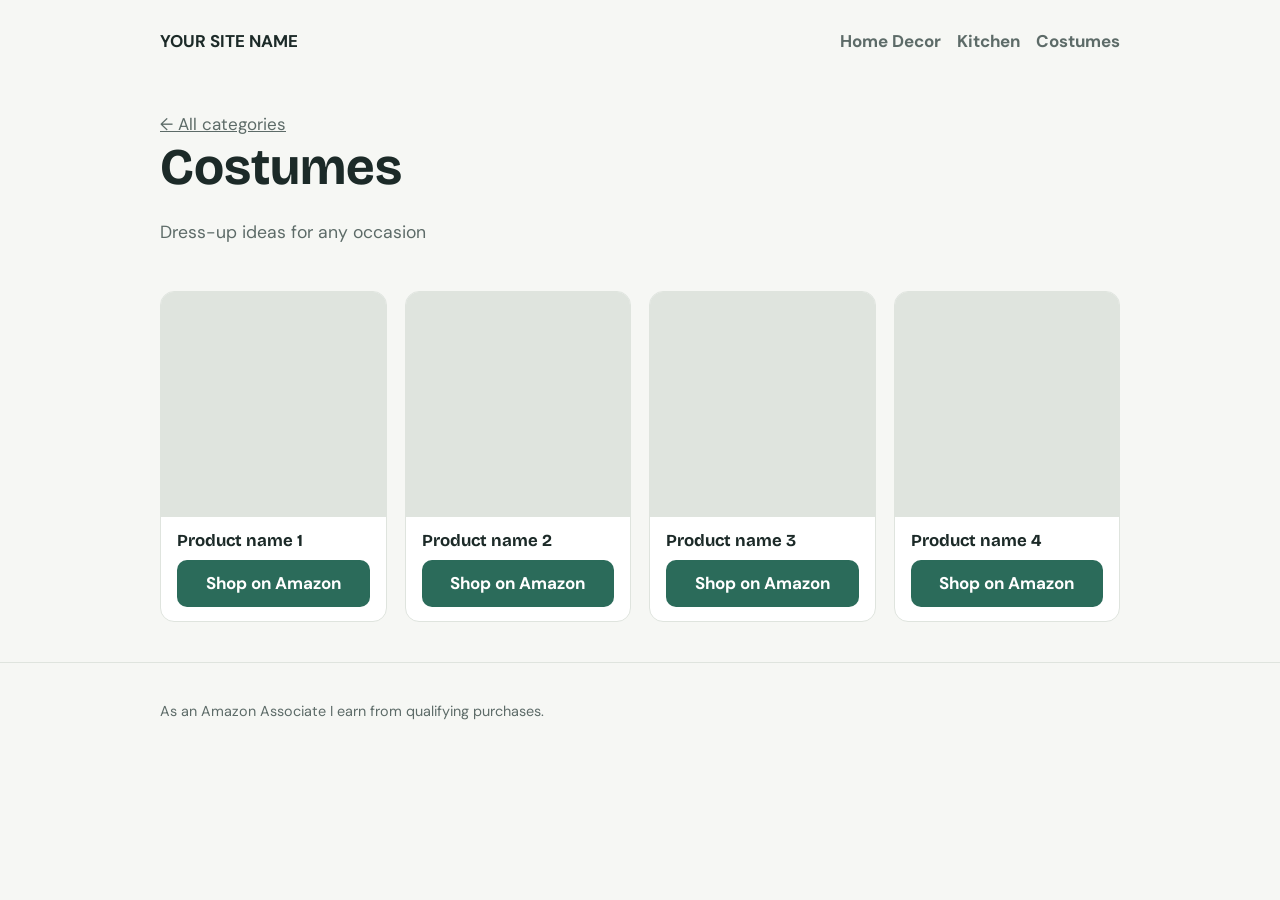
==== costumes.html @ 162de4df "Add files via upload" ====
<!doctype html>
<html lang="en"><head><meta charset="utf-8">
<meta name="viewport" content="width=device-width, initial-scale=1">
<title>Costumes – YOUR SITE NAME</title>
<meta name="description" content="Dress-up ideas for any occasion">
<link rel="preconnect" href="https://fonts.googleapis.com"><link rel="stylesheet" href="https://fonts.googleapis.com/css2?family=Bricolage+Grotesque:wght@600;700&family=DM+Sans:wght@400;500;700&display=swap">
<link rel="stylesheet" href="style.css"></head><body>
<div class="wrap">
<header class="top"><a href="index.html">YOUR SITE NAME</a>
<nav><a href="home-decor.html">Home Decor</a><a href="kitchen.html">Kitchen</a><a href="costumes.html">Costumes</a></nav></header>
<section class="hero"><a class="back" href="index.html">&larr; All categories</a><h1>Costumes</h1><p>Dress-up ideas for any occasion</p></section>
<div class="grid">
<div class="product"><div class="img" style="background-image:url(images/costumes-1.jpg)"></div><div class="t"><h3>Product name 1</h3><a class="btn" href="PASTE-YOUR-AMAZON-LINK" target="_blank" rel="sponsored nofollow noopener">Shop on Amazon</a></div></div>
<div class="product"><div class="img" style="background-image:url(images/costumes-2.jpg)"></div><div class="t"><h3>Product name 2</h3><a class="btn" href="PASTE-YOUR-AMAZON-LINK" target="_blank" rel="sponsored nofollow noopener">Shop on Amazon</a></div></div>
<div class="product"><div class="img" style="background-image:url(images/costumes-3.jpg)"></div><div class="t"><h3>Product name 3</h3><a class="btn" href="PASTE-YOUR-AMAZON-LINK" target="_blank" rel="sponsored nofollow noopener">Shop on Amazon</a></div></div>
<div class="product"><div class="img" style="background-image:url(images/costumes-4.jpg)"></div><div class="t"><h3>Product name 4</h3><a class="btn" href="PASTE-YOUR-AMAZON-LINK" target="_blank" rel="sponsored nofollow noopener">Shop on Amazon</a></div></div>
</div>
</div>
<footer><div class="wrap"><p>As an Amazon Associate I earn from qualifying purchases.</p></div></footer>
</body></html>
---- style.css ----
:root{--bg:#f6f7f4;--ink:#1c2a28;--muted:#5d6b68;--accent:#2b6b5a;--accent-ink:#fff;--card:#fff;--line:#dfe4de}
@media (prefers-color-scheme:dark){:root{--bg:#141b1a;--ink:#eef2ef;--muted:#a3b0ac;--accent:#6fcfb4;--accent-ink:#0e1a17;--card:#1d2726;--line:#2c3937}}
*{box-sizing:border-box}
body{margin:0;background:var(--bg);color:var(--ink);font:17px/1.6 "DM Sans",system-ui,sans-serif}
h1,h2,h3{font-family:"Bricolage Grotesque","DM Sans",system-ui,sans-serif;line-height:1.15;margin:0 0 .4em}
h1{font-size:clamp(2rem,6vw,3.2rem)}
a{color:inherit}
.wrap{max-width:1000px;margin:0 auto;padding:0 20px}
header.top{padding:28px 0 8px;display:flex;justify-content:space-between;align-items:center;gap:12px;flex-wrap:wrap}
header.top a{text-decoration:none;font-weight:700}
nav a{margin-left:16px;font-weight:500;color:var(--muted)}
.hero{padding:40px 0 28px}
.hero p{max-width:52ch;color:var(--muted);font-size:1.1rem}
.grid{display:grid;grid-template-columns:repeat(auto-fill,minmax(220px,1fr));gap:18px;padding-bottom:40px}
.cat{display:block;text-decoration:none;background:var(--card);border:1px solid var(--line);border-radius:14px;overflow:hidden}
.cat .img{aspect-ratio:4/3;background:var(--line) center/cover}
.cat div.t{padding:14px 16px}
.cat h3{font-size:1.15rem;margin:0}
.cat p{margin:.2em 0 0;color:var(--muted);font-size:.95rem}
.cat:hover,.cat:focus-visible{border-color:var(--accent)}
.product{background:var(--card);border:1px solid var(--line);border-radius:14px;overflow:hidden;display:flex;flex-direction:column}
.product .img{aspect-ratio:1;background:var(--line) center/cover}
.product .t{padding:14px 16px;display:flex;flex-direction:column;gap:10px;flex:1}
.product h3{font-size:1.05rem;margin:0}
.btn{display:inline-block;margin-top:auto;background:var(--accent);color:var(--accent-ink);text-decoration:none;font-weight:700;padding:10px 16px;border-radius:10px;text-align:center}
.btn:focus-visible,a:focus-visible{outline:3px solid var(--accent);outline-offset:2px}
.back{display:inline-block;margin-top:8px;color:var(--muted)}
footer{border-top:1px solid var(--line);padding:22px 0 40px;color:var(--muted);font-size:.9rem}
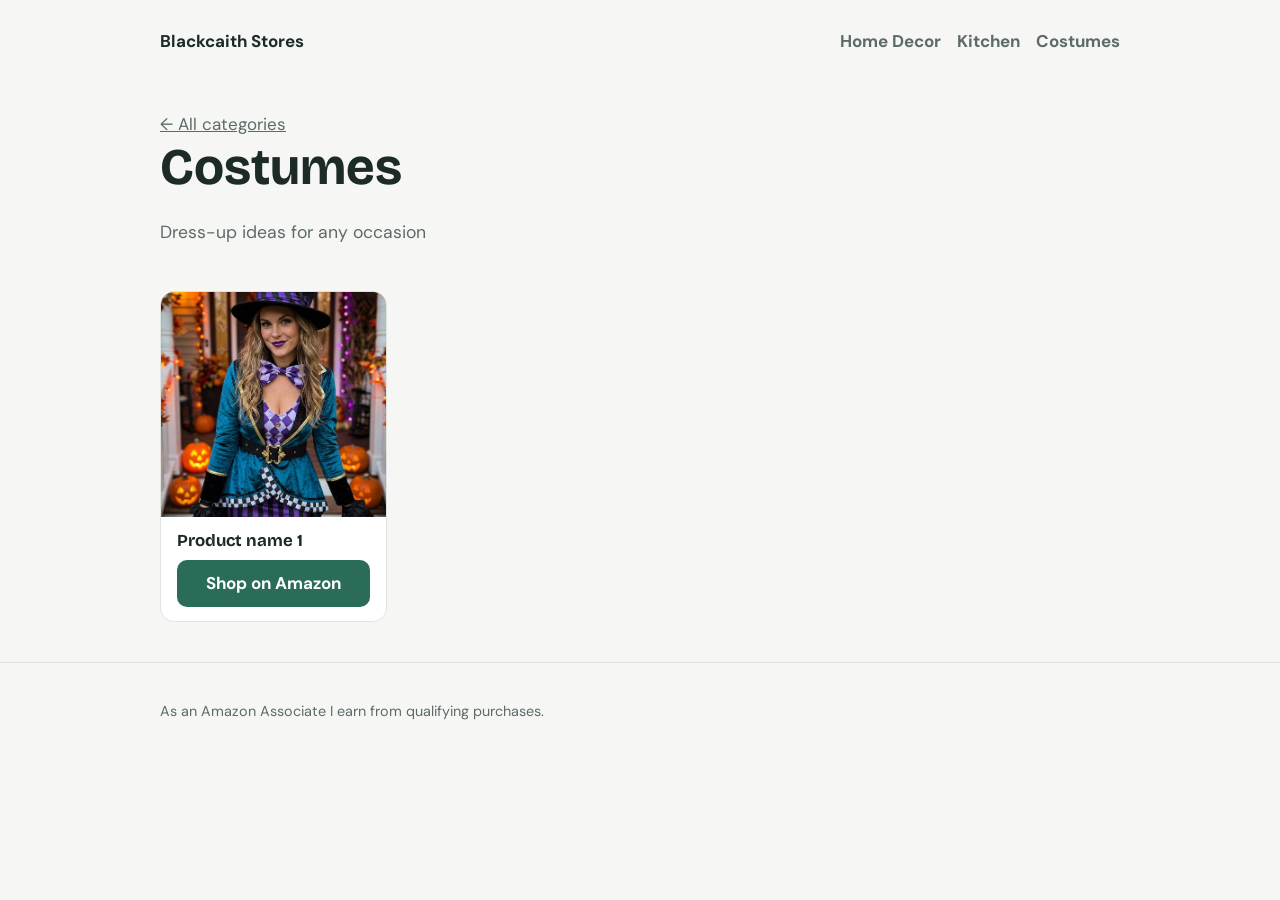
==== commit 02657e09: "Update costumes.html" ====
--- a/costumes.html
+++ b/costumes.html
@@ -1,19 +1,16 @@
 <!doctype html>
 <html lang="en"><head><meta charset="utf-8">
 <meta name="viewport" content="width=device-width, initial-scale=1">
-<title>Costumes – YOUR SITE NAME</title>
+<title>Costumes – Blackcaith Stores</title>
 <meta name="description" content="Dress-up ideas for any occasion">
 <link rel="preconnect" href="https://fonts.googleapis.com"><link rel="stylesheet" href="https://fonts.googleapis.com/css2?family=Bricolage+Grotesque:wght@600;700&family=DM+Sans:wght@400;500;700&display=swap">
 <link rel="stylesheet" href="style.css"></head><body>
 <div class="wrap">
-<header class="top"><a href="index.html">YOUR SITE NAME</a>
+<header class="top"><a href="index.html">Blackcaith Stores</a>
 <nav><a href="home-decor.html">Home Decor</a><a href="kitchen.html">Kitchen</a><a href="costumes.html">Costumes</a></nav></header>
 <section class="hero"><a class="back" href="index.html">&larr; All categories</a><h1>Costumes</h1><p>Dress-up ideas for any occasion</p></section>
 <div class="grid">
-<div class="product"><div class="img" style="background-image:url(images/costumes-1.jpg)"></div><div class="t"><h3>Product name 1</h3><a class="btn" href="PASTE-YOUR-AMAZON-LINK" target="_blank" rel="sponsored nofollow noopener">Shop on Amazon</a></div></div>
-<div class="product"><div class="img" style="background-image:url(images/costumes-2.jpg)"></div><div class="t"><h3>Product name 2</h3><a class="btn" href="PASTE-YOUR-AMAZON-LINK" target="_blank" rel="sponsored nofollow noopener">Shop on Amazon</a></div></div>
-<div class="product"><div class="img" style="background-image:url(images/costumes-3.jpg)"></div><div class="t"><h3>Product name 3</h3><a class="btn" href="PASTE-YOUR-AMAZON-LINK" target="_blank" rel="sponsored nofollow noopener">Shop on Amazon</a></div></div>
-<div class="product"><div class="img" style="background-image:url(images/costumes-4.jpg)"></div><div class="t"><h3>Product name 4</h3><a class="btn" href="PASTE-YOUR-AMAZON-LINK" target="_blank" rel="sponsored nofollow noopener">Shop on Amazon</a></div></div>
+<div class="product"><div class="img" style="background-image:url(images/Leg\ Avenue\ Mad\ Hatter\ Costume\ with\ Dress\,\ Jacket\,\ Belt\,\ Bow\,\ Hat.png)"></div><div class="t"><h3>Product name 1</h3><a class="btn" href="https://link.amazon/B0bI99mZt" target="_blank" rel="sponsored nofollow noopener">Shop on Amazon</a></div></div>
 </div>
 </div>
 <footer><div class="wrap"><p>As an Amazon Associate I earn from qualifying purchases.</p></div></footer>
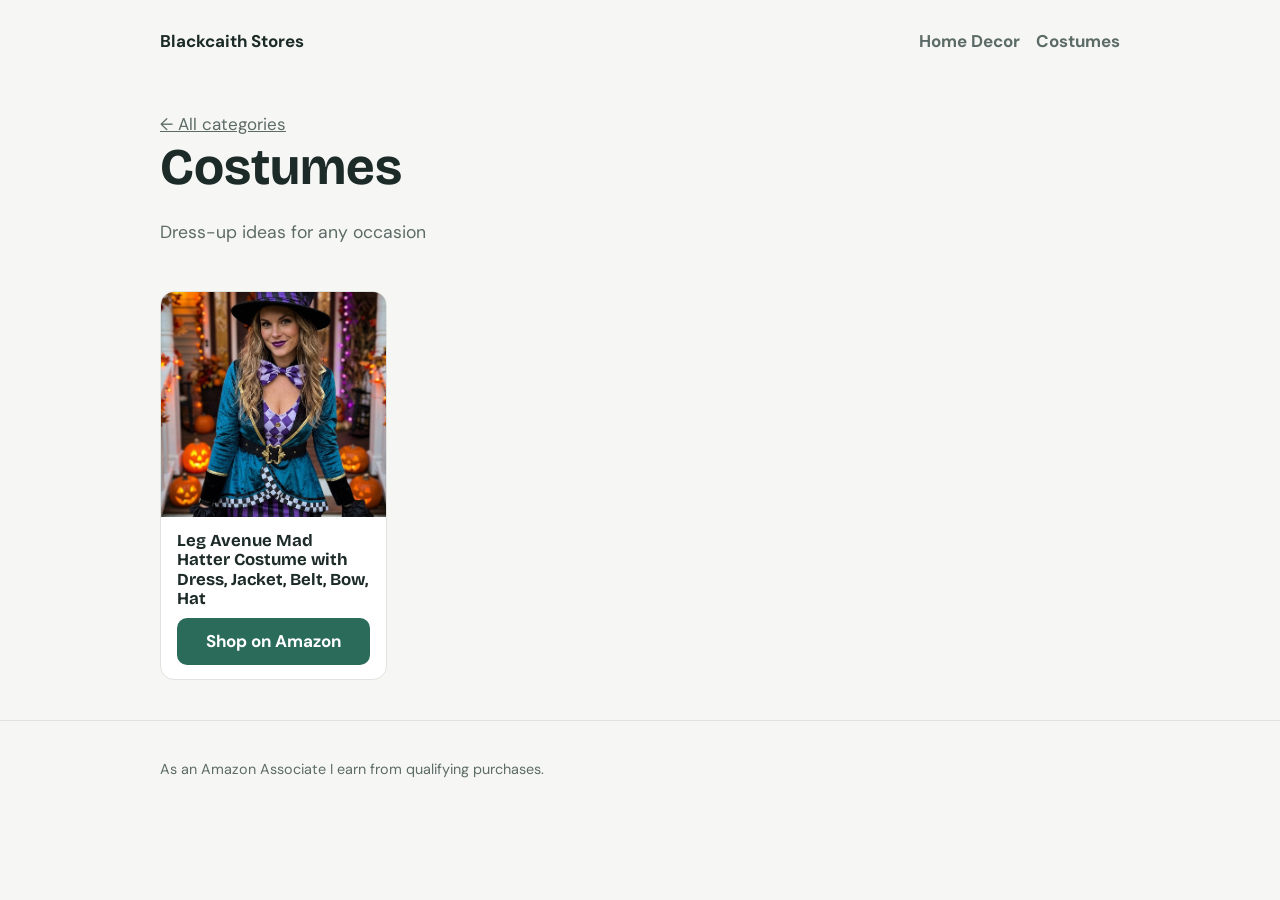
==== commit 4da24a36: "Update costumes.html" ====
--- a/costumes.html
+++ b/costumes.html
@@ -7,10 +7,10 @@
 <link rel="stylesheet" href="style.css"></head><body>
 <div class="wrap">
 <header class="top"><a href="index.html">Blackcaith Stores</a>
-<nav><a href="home-decor.html">Home Decor</a><a href="kitchen.html">Kitchen</a><a href="costumes.html">Costumes</a></nav></header>
+<nav><a href="home-decor.html">Home Decor</a><a href="costumes.html">Costumes</a></nav></header>
 <section class="hero"><a class="back" href="index.html">&larr; All categories</a><h1>Costumes</h1><p>Dress-up ideas for any occasion</p></section>
 <div class="grid">
-<div class="product"><div class="img" style="background-image:url(images/Leg\ Avenue\ Mad\ Hatter\ Costume\ with\ Dress\,\ Jacket\,\ Belt\,\ Bow\,\ Hat.png)"></div><div class="t"><h3>Product name 1</h3><a class="btn" href="https://link.amazon/B0bI99mZt" target="_blank" rel="sponsored nofollow noopener">Shop on Amazon</a></div></div>
+<div class="product"><div class="img" style="background-image:url(images/Leg\ Avenue\ Mad\ Hatter\ Costume\ with\ Dress\,\ Jacket\,\ Belt\,\ Bow\,\ Hat.png)"></div><div class="t"><h3>Leg Avenue Mad Hatter Costume with Dress, Jacket, Belt, Bow, Hat</h3><a class="btn" href="https://link.amazon/B0bI99mZt" target="_blank" rel="sponsored nofollow noopener">Shop on Amazon</a></div></div>
 </div>
 </div>
 <footer><div class="wrap"><p>As an Amazon Associate I earn from qualifying purchases.</p></div></footer>
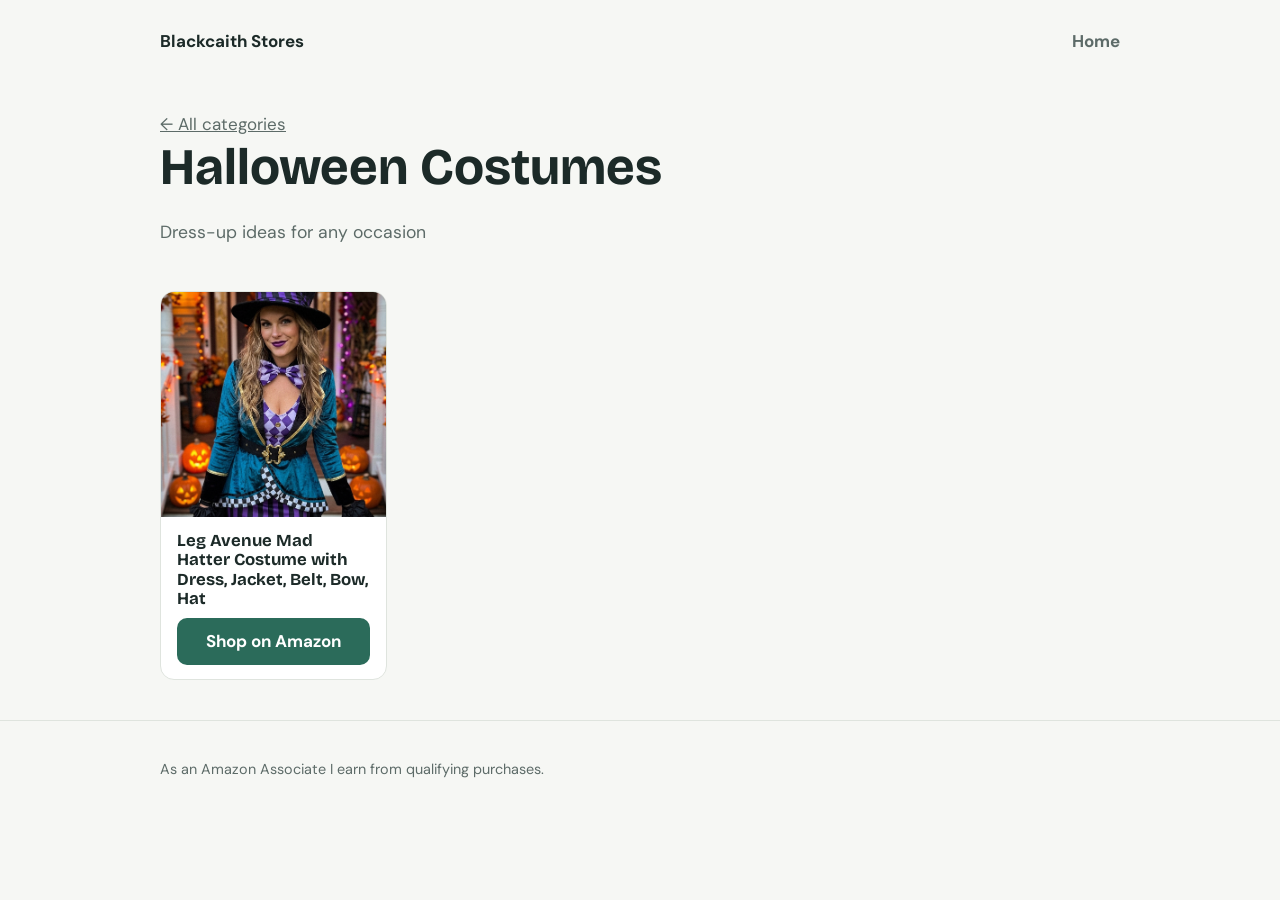
==== commit bf261d13: "update" ====
--- a/costumes.html
+++ b/costumes.html
@@ -1,14 +1,14 @@
 <!doctype html>
 <html lang="en"><head><meta charset="utf-8">
 <meta name="viewport" content="width=device-width, initial-scale=1">
-<title>Costumes – Blackcaith Stores</title>
+<title>HalloweenCostumes – Blackcaith Stores</title>
 <meta name="description" content="Dress-up ideas for any occasion">
 <link rel="preconnect" href="https://fonts.googleapis.com"><link rel="stylesheet" href="https://fonts.googleapis.com/css2?family=Bricolage+Grotesque:wght@600;700&family=DM+Sans:wght@400;500;700&display=swap">
 <link rel="stylesheet" href="style.css"></head><body>
 <div class="wrap">
 <header class="top"><a href="index.html">Blackcaith Stores</a>
-<nav><a href="home-decor.html">Home Decor</a><a href="costumes.html">Costumes</a></nav></header>
-<section class="hero"><a class="back" href="index.html">&larr; All categories</a><h1>Costumes</h1><p>Dress-up ideas for any occasion</p></section>
+<nav><a href="index.html">Home</a></nav></header>
+<section class="hero"><a class="back" href="index.html">&larr; All categories</a><h1>Halloween Costumes</h1><p>Dress-up ideas for any occasion</p></section>
 <div class="grid">
 <div class="product"><div class="img" style="background-image:url(images/Leg\ Avenue\ Mad\ Hatter\ Costume\ with\ Dress\,\ Jacket\,\ Belt\,\ Bow\,\ Hat.png)"></div><div class="t"><h3>Leg Avenue Mad Hatter Costume with Dress, Jacket, Belt, Bow, Hat</h3><a class="btn" href="https://link.amazon/B0bI99mZt" target="_blank" rel="sponsored nofollow noopener">Shop on Amazon</a></div></div>
 </div>
